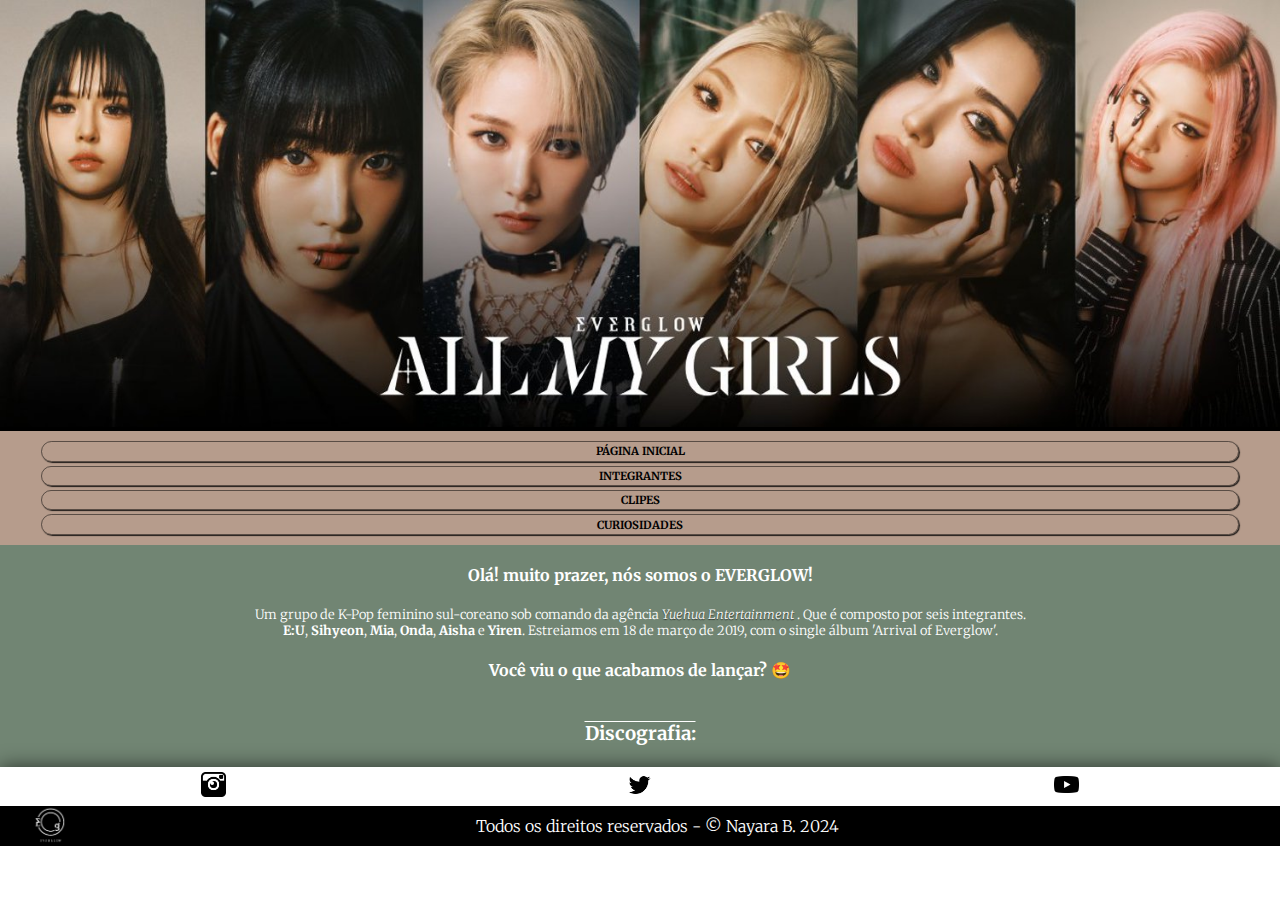
==== clipes.html @ 36300e21 "Initial commit" ====
<!DOCTYPE html>
<html lang="pt-br">
  <head>
    <meta charset="UTF-8" />
    <meta name="viewport" content="width=device-width, initial-scale=1.0" />
    <title>Everglow | Clipes</title>
    <link rel="preconnect" href="https://fonts.googleapis.com" />
    <link rel="preconnect" href="https://fonts.gstatic.com" crossorigin />
    <link
      href="https://fonts.googleapis.com/css2?family=Merriweather:wght@300;400;700&display=swap"
      rel="stylesheet"
    />
    <link rel="stylesheet" href="css/style.css" />
  </head>
  <body>
    <header class="cabecalho">
      <img class="banner_principal" src="imagens/everglow-capa.jpeg" alt="" />
      <nav class="nav">
        <ul class="nav_lista">
          <li class="nav_item">
            <a class="nav_txt" href="index.html">página inicial</a>
          </li>
          <li class="nav_item">
            <a class="nav_txt" href="integrantes.html">integrantes</a>
          </li>
          <li class="nav_item">
            <a class="nav_txt ativo" href="clipes.html">clipes</a>
          </li>
          <li class="nav_item">
            <a class="nav_txt" href="curiosidades.html">curiosidades</a>
          </li>
        </ul>
      </nav>
    </header>

    <main class="container">
      <section class="apresentacao">
        <h1 class="titulo">Olá! muito prazer, nós somos o EVERGLOW!</h1>
        <p class="texto">
          Um grupo de K-Pop feminino sul-coreano sob comando da agência
          <a
            class="link"
            href="https://pt.wikipedia.org/wiki/Yuehua_Entertainment"
            target="_blank"
            >Yuehua Entertainment</a
          >
          . Que é composto por seis integrantes. <br />
          <abbr title="Park Jiwon">E:U</abbr>,
          <abbr title="Kim Sihyeon">Sihyeon</abbr>,
          <abbr title="Han Eunji">Mia</abbr>,
          <abbr title="Jo Serim">Onda</abbr>,
          <abbr title="Heo Yoorim">Aisha</abbr> e
          <abbr title="Wang Yiren">Yiren</abbr>. Estreiamos em 18 de março de
          2019, com o single álbum 'Arrival of Everglow'.
          <!-- E:U, Sihyeon, Mia, Onda, Aisha e Yiren. -->
        </p>
        <h2 class="titulo">Você viu o que acabamos de lançar? 🤩</h2>
      </section>

      <h3 class="texto_secundario">Discografia:</h3>
    </main>

    <div class="redes-sociais">
      <a target="_blank" href="https://www.instagram.com/official_everglow/">
        <img src="imagens/icon-instagram.png" alt="" />
      </a>

      <a target="_blank" href="https://twitter.com/EVERGLOW_STAFF">
        <img src="imagens/icon-twitter.png" alt="" />
      </a>

      <a
        target="_blank"
        href="https://www.youtube.com/channel/UCVXzBnzP5i5W-3snrxu8kfg"
      >
        <img src="imagens/icon-youtube.png" alt="" />
      </a>
    </div>

    <footer class="rodape">
      <a href="index.html">
        <img
          class="logo-rodape"
          width="35px"
          src="imagens/logo-transp.png"
          alt=""
        />
      </a>
      <p class="texto-rodape">
        Todos os direitos reservados - &copy Nayara B. 2024
      </p>
    </footer>
  </body>
</html>
---- css/style.css ----
@import url("integrantes.css");
@import url("clipes.css");
@import url("curiosidaes.css");

:root {
  /* CORES */
  --verde: #617763e5;
  --verde-escuro: #617763;
  --creme: #b69c8c;
  --creme-claro: #f3dfcc;
  --branco: #fff;
  --preto: #000;

  --sombra: ;

  /* FONTE */
  --fonte-principal: "Merriweather", serif;
}

* {
  margin: 0;
  padding: 0;
  box-sizing: border-box;
}

::-webkit-scrollbar {
  width: 0;
  height: 0;
}

body {
  font-family: var(--fonte-principal);
  color: var(--branco);
  font-size: 16px;
  font-weight: 300;
}

/* header -> imagem e menu*/
.cabecalho {
  background-color: var(--preto);
}

/* imagem banner*/
.banner_principal {
  background-repeat: no-repeat;
  width: 100vw;
}

/* nav -> toda a seção do menu*/
.nav {
  background-color: var(--creme);
  padding: 0.4em;
}

/* ul -> cria a lista*/
.nav_lista {
  font-size: 0.7rem;
  list-style-type: none;
}

/* li -> items do menu*/
.nav_item {
  border: 1px solid rgba(0, 0, 0, 0.504);
  border-radius: 20px;
  box-shadow: 1px 1px 1px 0px rgba(0, 0, 0, 0.825);
  text-align: center;
  padding: 0.2em;
  margin: 4px 35px;
}

/* <a> links que estão dentro do item <li>*/
.nav_txt {
  width: 100%;
  color: var(--preto);
  text-decoration: none;
  text-transform: uppercase;
  font-weight: 700;
}

.ativo:visited {
  color: white;
}

/* main -> todo corpo da página*/
.container {
  background-color: var(--verde);
  /*
  box-shadow: inset 0px 4px 20px 0px rgba(0, 0, 0, 0.331);
  */
}

/* títulos de maiores destaques, como h1 e h2*/
.titulo {
  color: var(--branco);
  text-align: center;
  padding: 1.2em;
  font-size: 1em;
  font-weight: 700;
}

/* parágrafos comuns*/
.texto {
  color: var(--branco);
  text-align: center;
  padding: 0.2em 1em;
  font-size: 0.8em;
  font-weight: 300;
}

/* h3 com overline*/
.texto_secundario {
  color: var(--branco);
  text-align: center;
  text-decoration: overline;
  padding: 1.2em;
}

/* links de informação que levam a páginas externas*/
.link {
  color: var(--branco);
  text-decoration: none;
  text-shadow: 0px 1px 1px rgba(0, 0, 0, 0.645);
  font-style: italic;
}

/* LEGENDAS DAS ABREVIAÇÕES DOS NOMES */
abbr {
  text-decoration: none;
  font-weight: bold;
}

/* div que guarda o video*/
.video {
  padding: 0 1em;
  display: flex;
  align-items: center;
  justify-content: center;
}

/* video do YouTube*/
.video_slay {
}

.players-spotify {
  margin: auto;
  width: 80vw;
  padding-bottom: 2rem;
}

.player {
  box-shadow: 0px 0px 20px 0px rgba(202, 202, 202, 0.46);
}

.titulo-album {
  font-size: 0.7rem;
  padding-top: 1.5rem;
  padding-bottom: 0.5rem;
  text-align: center;
}

.redes-sociais {
  background-color: var(--creme-menu);
  display: flex;
  justify-content: space-around;
  box-shadow: 0px 0px 20px 0px rgba(0, 0, 0, 0.618);
}

.redes-sociais > a {
  text-decoration: none;
}

.redes-sociais > a > img {
  width: 35px;
  height: 35px;
  padding: 5px;
}

.rodape {
  padding: 0 2rem;
  display: flex;
  background-color: black;
  height: 40px;
}

.texto-rodape {
  margin: 0 auto;
  text-align: center;
  display: flex;
  align-items: center;
}

/*---------- INTEGRANTES ----------------------------------------------------*/

.content {
  background-color: #617763;
  border: 1px solid rgb(140, 140, 140);
  border-radius: 6px;
  box-shadow: 2px 11px 20px 0px rgba(0, 0, 0, 0.482);
}

.foto1 {
  margin: 5%;
  padding: 4%;
  width: 90vw;
  border-radius: 6%;
}

.texto-descricao {
  text-align: center;
  padding: 0 1rem 1rem 1rem;
  font-size: 0.9rem;
}

.foto2 {
  display: none;
}
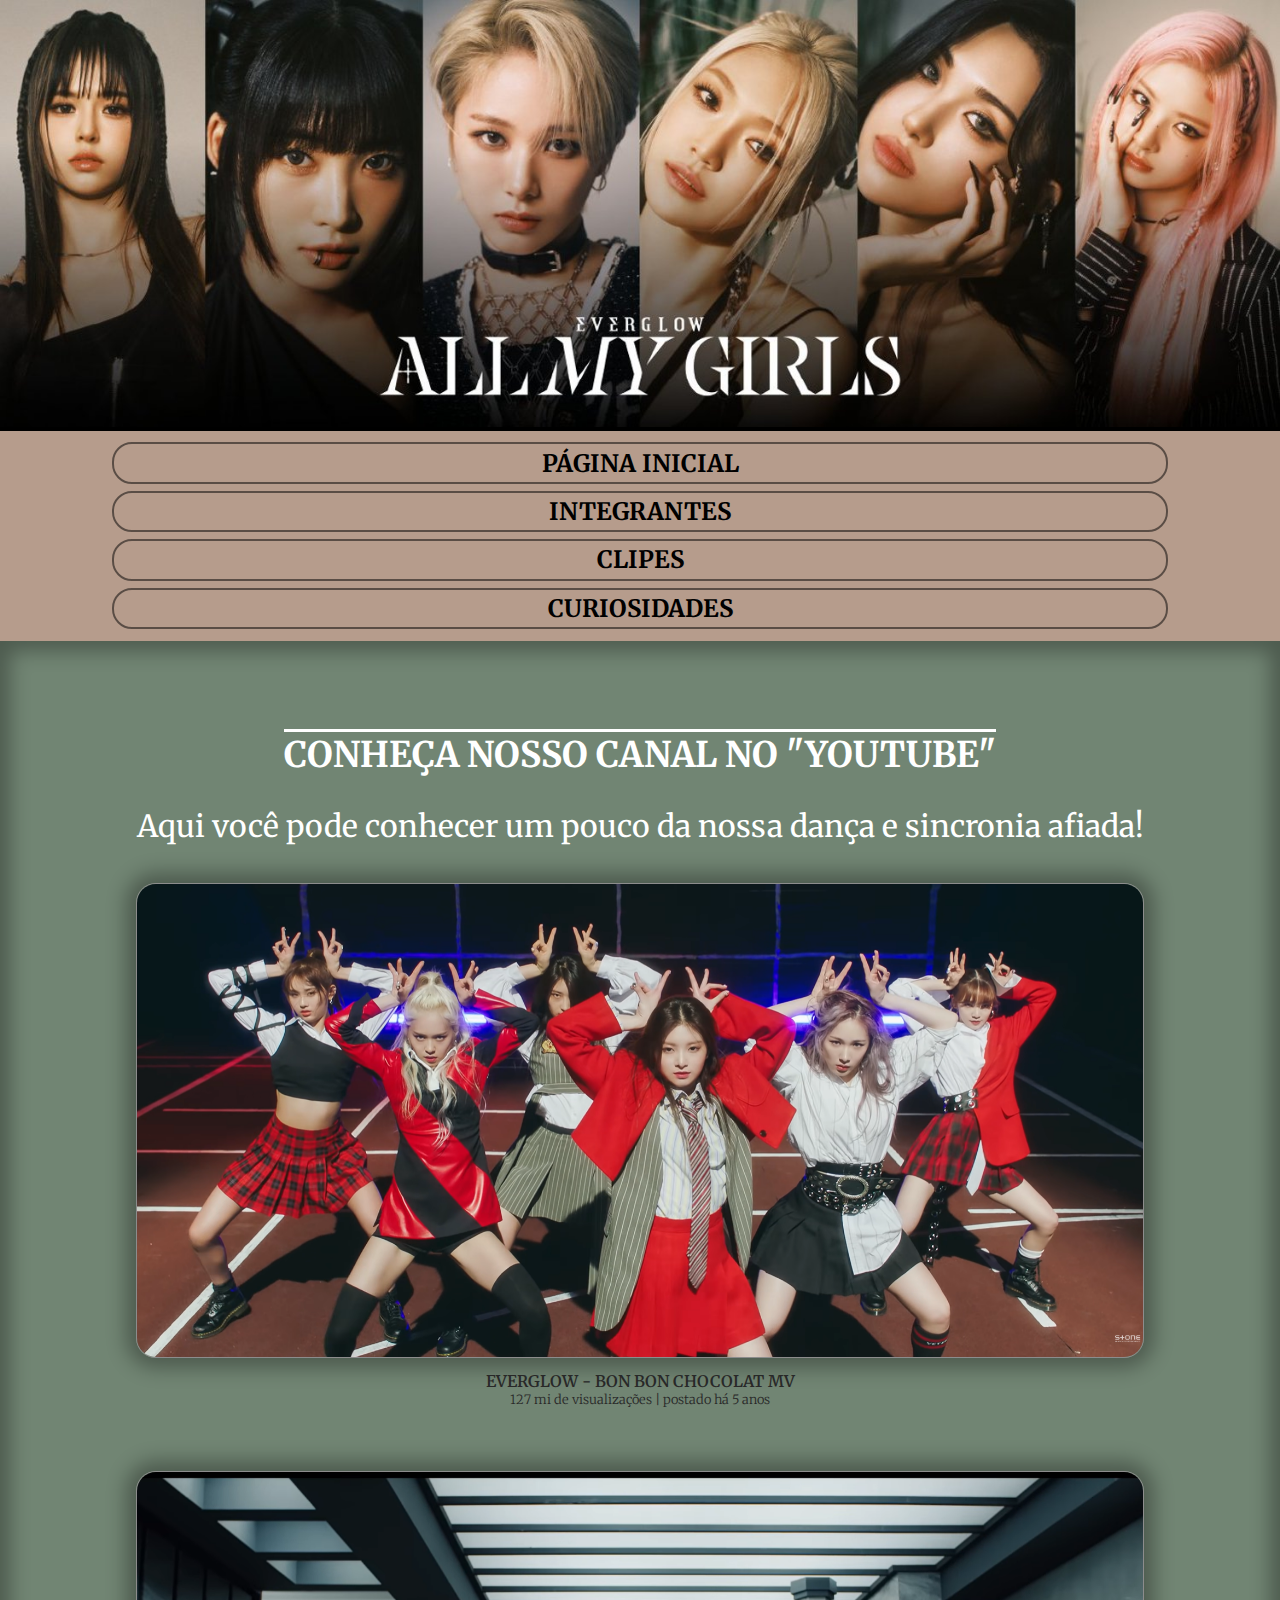
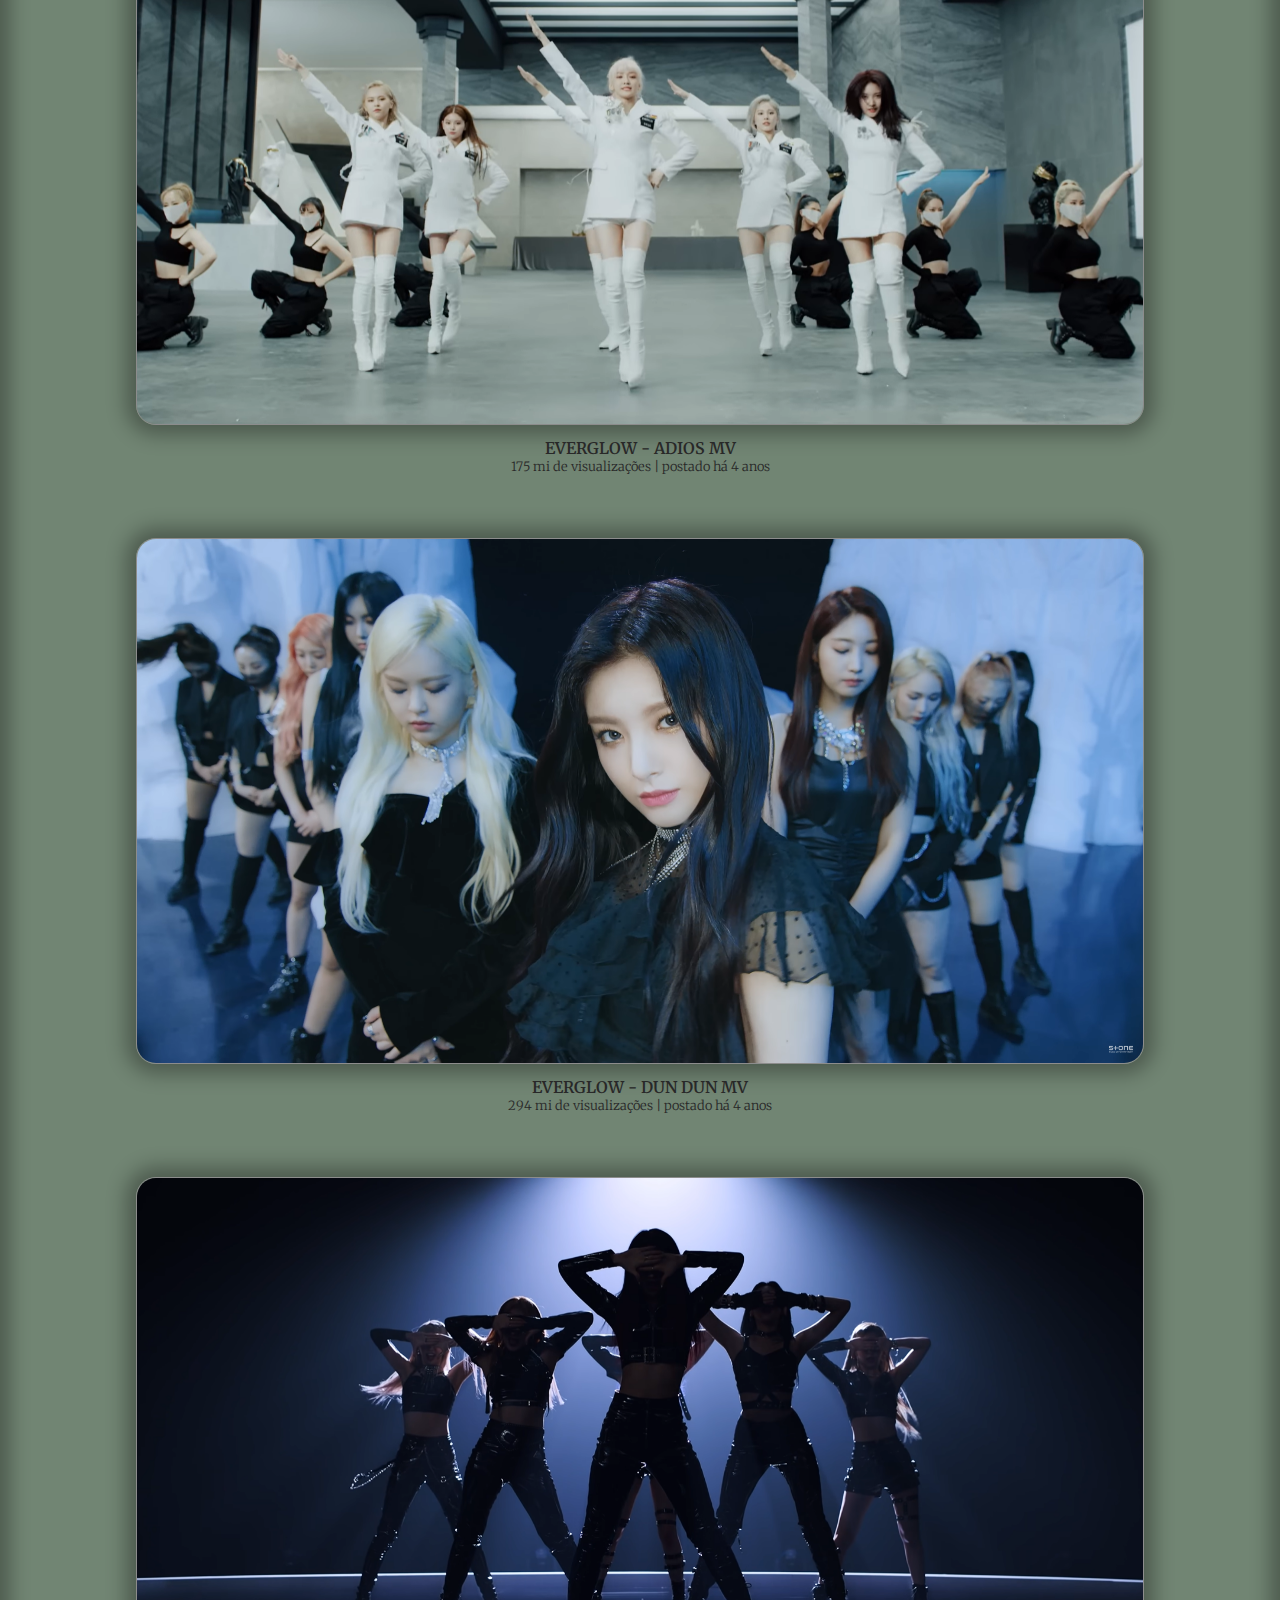
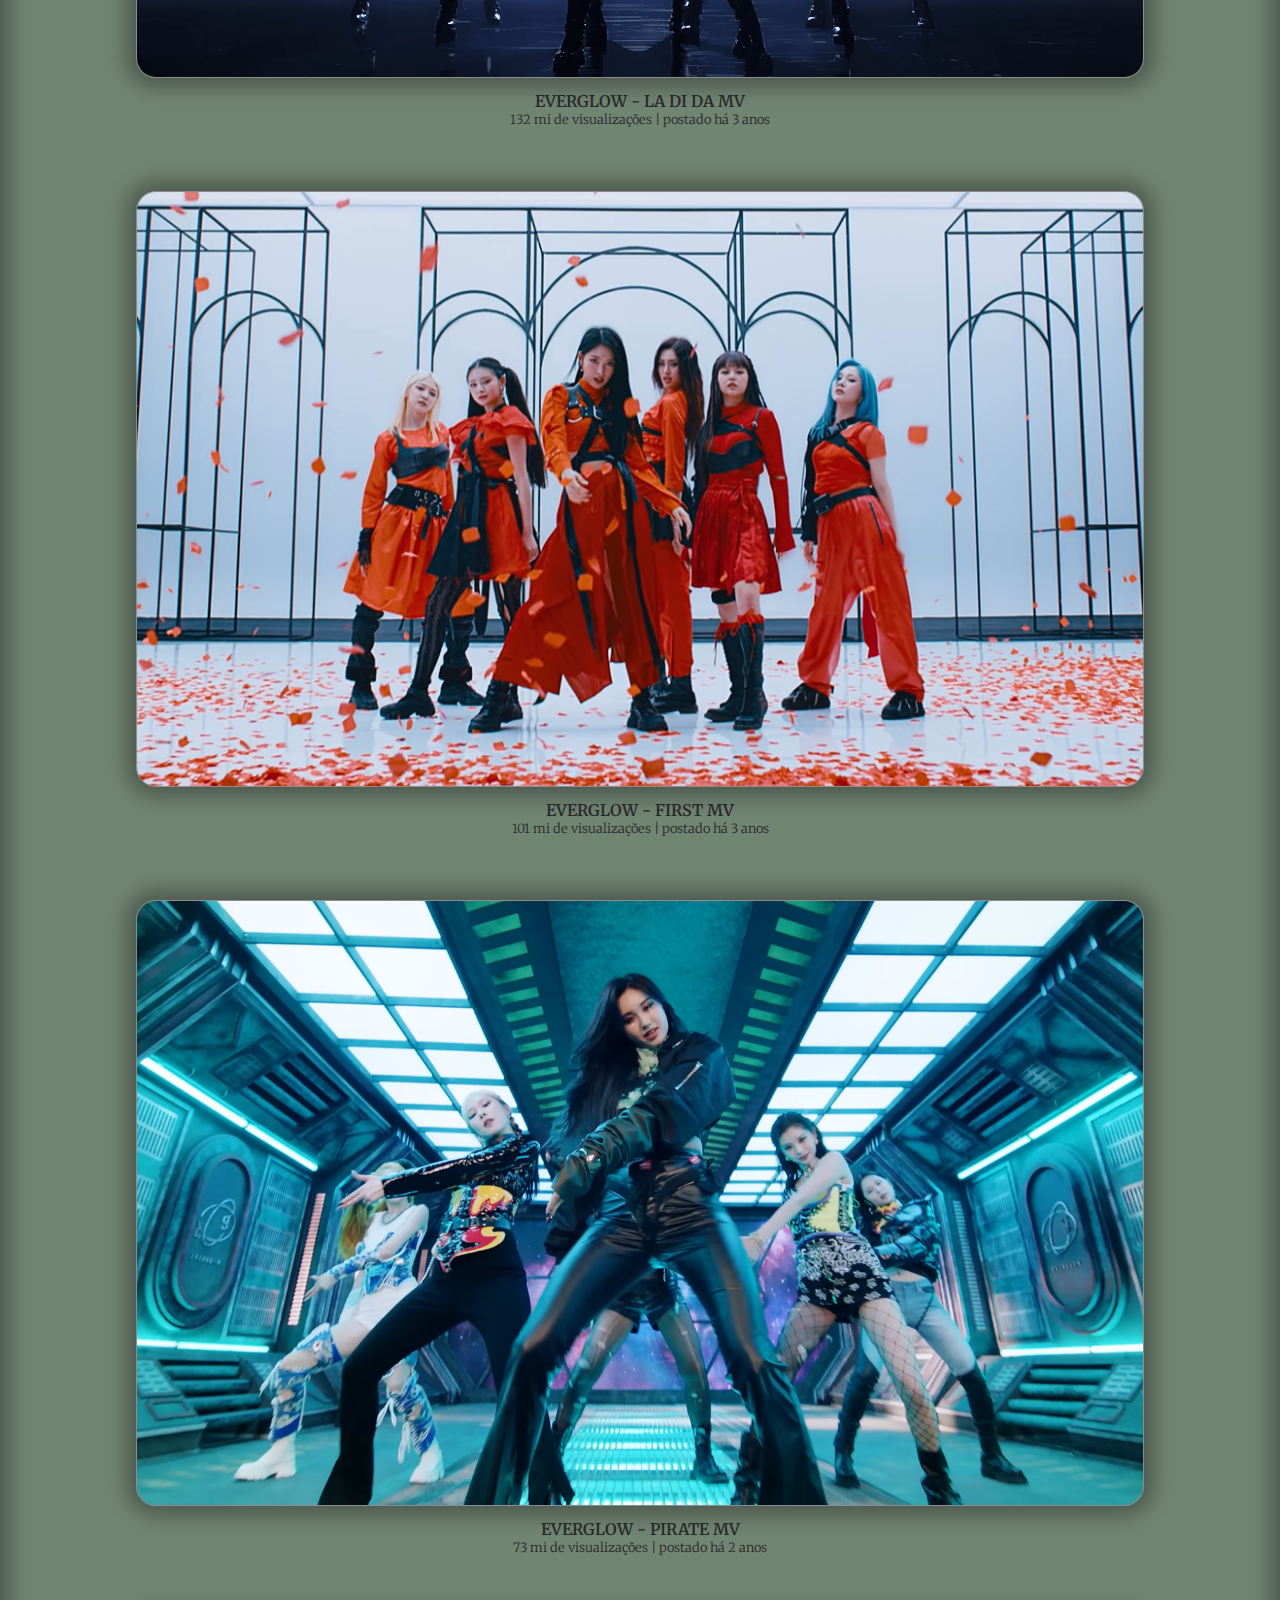
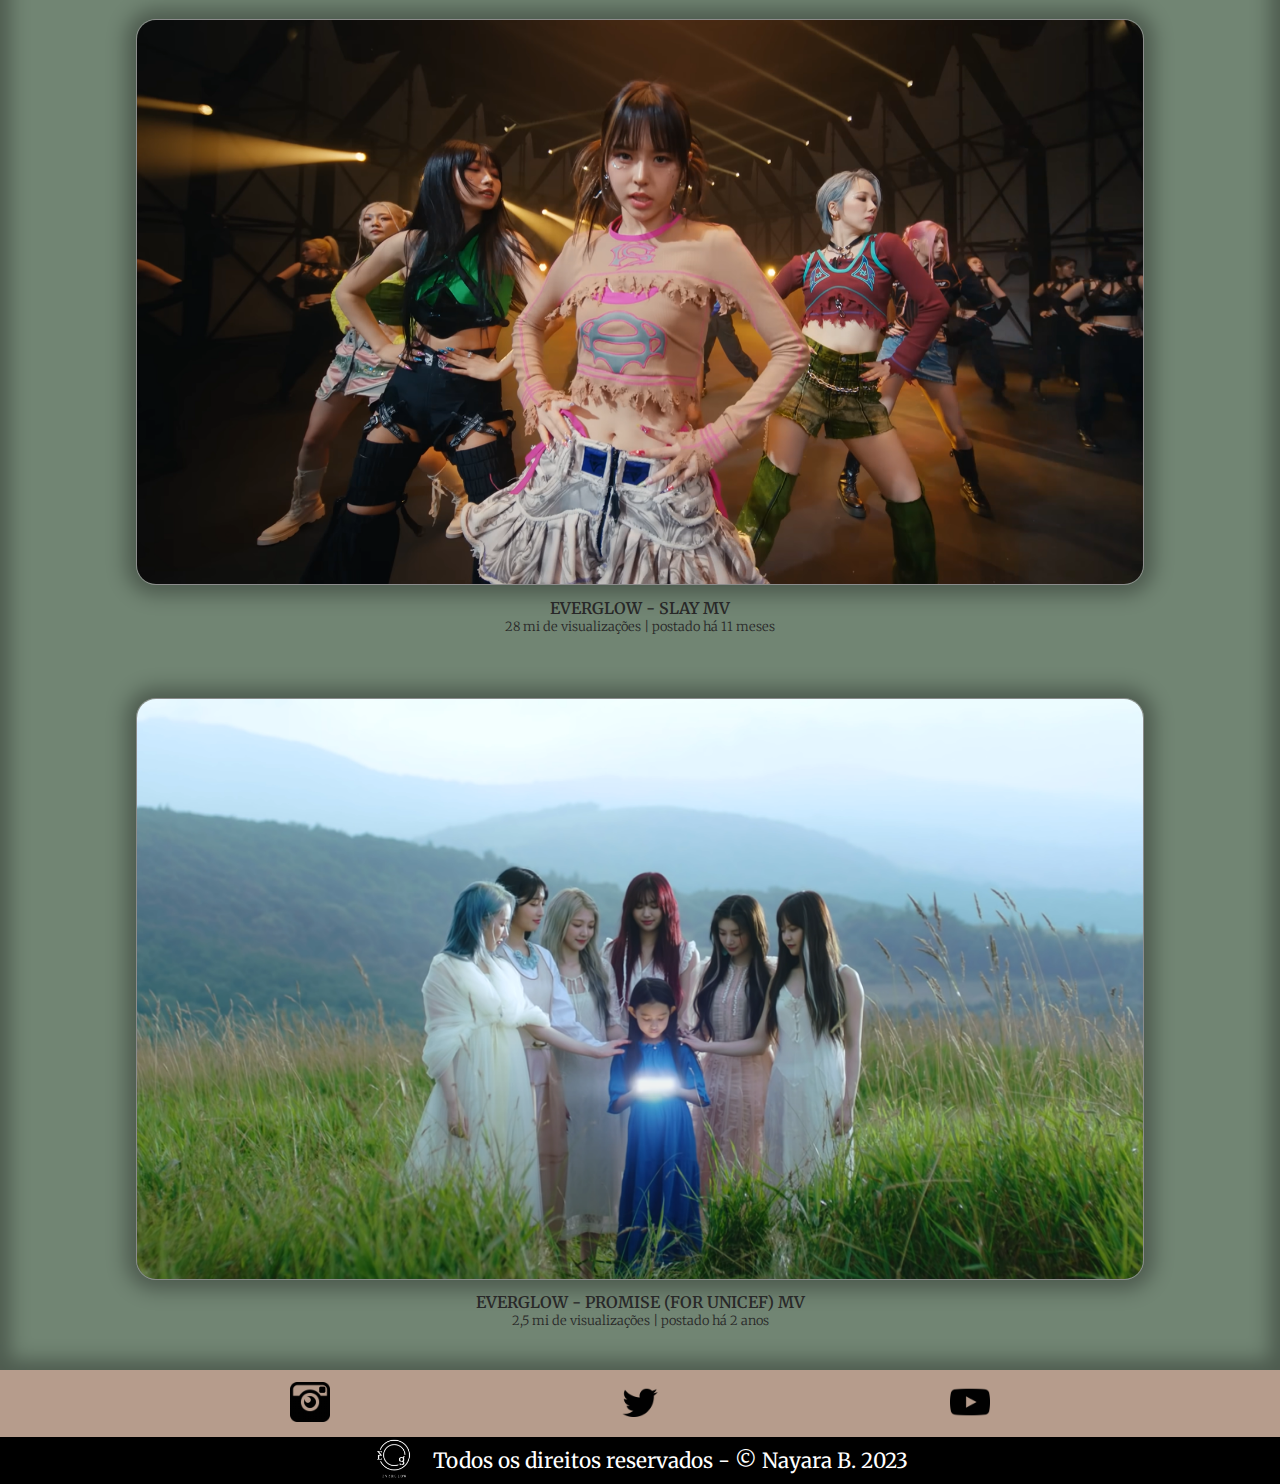
==== commit 02edc58e: "finalizando o mobile" ====
--- a/clipes.html
+++ b/clipes.html
@@ -33,33 +33,145 @@
       </nav>
     </header>
 
+    <!-- conteudo central -->
     <main class="container">
-      <section class="apresentacao">
-        <h1 class="titulo">Olá! muito prazer, nós somos o EVERGLOW!</h1>
-        <p class="texto">
-          Um grupo de K-Pop feminino sul-coreano sob comando da agência
-          <a
-            class="link"
-            href="https://pt.wikipedia.org/wiki/Yuehua_Entertainment"
-            target="_blank"
-            >Yuehua Entertainment</a
-          >
-          . Que é composto por seis integrantes. <br />
-          <abbr title="Park Jiwon">E:U</abbr>,
-          <abbr title="Kim Sihyeon">Sihyeon</abbr>,
-          <abbr title="Han Eunji">Mia</abbr>,
-          <abbr title="Jo Serim">Onda</abbr>,
-          <abbr title="Heo Yoorim">Aisha</abbr> e
-          <abbr title="Wang Yiren">Yiren</abbr>. Estreiamos em 18 de março de
-          2019, com o single álbum 'Arrival of Everglow'.
-          <!-- E:U, Sihyeon, Mia, Onda, Aisha e Yiren. -->
+      <h3 class="texto_secundario">
+        Conheça nosso canal no
+        <a
+          class="canal__yt"
+          href="https://www.youtube.com/@EVERGLOWOFFICIAL"
+          target="_blank"
+          >"YouTube"</a
+        >
+      </h3>
+      <p class="texto">
+        Aqui você pode conhecer um pouco da nossa dança e sincronia afiada!
+      </p>
+
+      <!-- mv bbc -->
+      <a
+        class="link__mv"
+        href="https://youtu.be/HvGql8HwOIM?si=EMju6TYsZxVNyyd_"
+        target="_blank"
+      >
+        <img
+          class="imagem__mv"
+          src="imagens/capa-bbc.png"
+          alt="Capa do MV de bon bon chocolat"
+        />
+        <p class="descricao__mv">Everglow - Bon Bon Chocolat MV</p>
+        <p class="descricao__yt">127 mi de visualizações | postado há 5 anos</p>
+      </a>
+
+      <!-- mv adios -->
+      <a
+        class="link__mv"
+        href="https://youtu.be/4gX_p1VkgA4?si=_KbMTcQamqckwQCg"
+        target="_blank"
+      >
+        <img
+          class="imagem__mv"
+          src="imagens/capa-adios.png"
+          alt="Capa do MV de adios"
+        />
+        <p class="descricao__mv">Everglow - Adios MV</p>
+        <p class="descricao__yt">175 mi de visualizações | postado há 4 anos</p>
+      </a>
+
+      <!-- mv dun dun -->
+      <a
+        class="link__mv"
+        href="https://youtu.be/NoYKBAajoyo?si=NXO2U9lb4D_kOaXo"
+        target="_blank"
+      >
+        <img
+          class="imagem__mv"
+          src="imagens/capa-dundun.png"
+          alt="Capa do MV de dun dun"
+        />
+        <p class="descricao__mv">Everglow - Dun Dun MV</p>
+        <p class="descricao__yt">294 mi de visualizações | postado há 4 anos</p>
+      </a>
+
+      <!-- mv ladida -->
+      <a
+        class="link__mv"
+        href="https://youtu.be/jeI992mvlEY?si=ykyD3bJ3rcIx4mhq"
+        target="_blank"
+      >
+        <img
+          class="imagem__mv"
+          src="imagens/capa-ladida.png"
+          alt="Capa do MV de la di da"
+        />
+        <p class="descricao__mv">Everglow - La Di Da MV</p>
+        <p class="descricao__yt">132 mi de visualizações | postado há 3 anos</p>
+      </a>
+
+      <!-- mv first -->
+      <a
+        class="link__mv"
+        href="https://youtu.be/Z3RA7bi5FUM?si=DhDa7ysACEfbba8r"
+        target="_blank"
+      >
+        <img
+          class="imagem__mv"
+          src="imagens/capa-first.png"
+          alt="Capa do MV de first"
+        />
+        <p class="descricao__mv">Everglow - First MV</p>
+        <p class="descricao__yt">101 mi de visualizações | postado há 3 anos</p>
+      </a>
+
+      <!-- mv pirate -->
+      <a
+        class="link__mv"
+        href="https://youtu.be/-2X-pL06628?si=Wv-k9pkupb7aEYY0"
+        target="_blank"
+      >
+        <img
+          class="imagem__mv"
+          src="imagens/capa-pirate.png"
+          alt="Capa do MV de pirate"
+        />
+        <p class="descricao__mv">Everglow - Pirate MV</p>
+        <p class="descricao__yt">73 mi de visualizações | postado há 2 anos</p>
+      </a>
+
+      <!-- mv slay -->
+      <a
+        class="link__mv"
+        href="https://youtu.be/jI5p2ePoVcc?si=WiNCjdZueYINTqAz"
+        target="_blank"
+      >
+        <img
+          class="imagem__mv"
+          src="imagens/capa-slay.png"
+          alt="Capa do MV de slay"
+        />
+        <p class="descricao__mv">Everglow - Slay MV</p>
+        <p class="descricao__yt">
+          28 mi de visualizações | postado há 11 meses
         </p>
-        <h2 class="titulo">Você viu o que acabamos de lançar? 🤩</h2>
-      </section>
-
-      <h3 class="texto_secundario">Discografia:</h3>
+      </a>
+
+      <!-- mv promise -->
+      <a
+        class="link__mv"
+        href="https://youtu.be/JZmBo1EQnlE?si=TRDIRHIvyWn8tH2R"
+        target="_blank"
+      >
+        <img
+          class="imagem__mv"
+          src="imagens/capa-promise.png"
+          alt="Capa do MV de promise"
+        />
+        <p class="descricao__mv">Everglow - Promise (For UNICEF) MV</p>
+        <p class="descricao__yt">2,5 mi de visualizações | postado há 2 anos</p>
+      </a>
     </main>
 
+    <!-- redes sociais  -->
     <div class="redes-sociais">
       <a target="_blank" href="https://www.instagram.com/official_everglow/">
         <img src="imagens/icon-instagram.png" alt="" />
@@ -79,15 +191,10 @@
 
     <footer class="rodape">
       <a href="index.html">
-        <img
-          class="logo-rodape"
-          width="35px"
-          src="imagens/logo-transp.png"
-          alt=""
-        />
+        <img class="logo-rodape" src="imagens/logo-transp.png" alt="" />
       </a>
       <p class="texto-rodape">
-        Todos os direitos reservados - &copy Nayara B. 2024
+        Todos os direitos reservados - &copy Nayara B. 2023
       </p>
     </footer>
   </body>
--- a/css/style.css
+++ b/css/style.css
@@ -1,6 +1,6 @@
 @import url("integrantes.css");
 @import url("clipes.css");
-@import url("curiosidaes.css");
+@import url("curiosidades.css");
 
 :root {
   /* CORES */
@@ -10,8 +10,9 @@
   --creme-claro: #f3dfcc;
   --branco: #fff;
   --preto: #000;
-
-  --sombra: ;
+  --cinza: rgb(40, 40, 40);
+
+  --sombra-preto-transparente: rgba(0, 0, 0, 0.321);
 
   /* FONTE */
   --fonte-principal: "Merriweather", serif;
@@ -29,10 +30,11 @@
 }
 
 body {
+  background-color: var(--verde);
   font-family: var(--fonte-principal);
-  color: var(--branco);
-  font-size: 16px;
-  font-weight: 300;
+  /* color: var(--branco); */
+  /* font-size: 16px; */
+  /* font-weight: 300; */
 }
 
 /* header -> imagem e menu*/
@@ -49,27 +51,27 @@
 /* nav -> toda a seção do menu*/
 .nav {
   background-color: var(--creme);
-  padding: 0.4em;
+  padding: 0.2rem 1rem;
 }
 
 /* ul -> cria a lista*/
 .nav_lista {
-  font-size: 0.7rem;
+  font-size: 1.2rem;
   list-style-type: none;
 }
 
-/* li -> items do menu*/
+/* li -> itens do menu*/
 .nav_item {
-  border: 1px solid rgba(0, 0, 0, 0.504);
+  border: 2px solid rgba(0, 0, 0, 0.504);
   border-radius: 20px;
-  box-shadow: 1px 1px 1px 0px rgba(0, 0, 0, 0.825);
-  text-align: center;
-  padding: 0.2em;
-  margin: 4px 35px;
+  text-align: center;
+  padding: 0.2rem;
+  margin: 7px auto;
 }
 
 /* <a> links que estão dentro do item <li>*/
 .nav_txt {
+  display: block;
   width: 100%;
   color: var(--preto);
   text-decoration: none;
@@ -83,18 +85,16 @@
 
 /* main -> todo corpo da página*/
 .container {
-  background-color: var(--verde);
-  /*
-  box-shadow: inset 0px 4px 20px 0px rgba(0, 0, 0, 0.331);
-  */
+  /* background-color: var(--verde); */
+  box-shadow: inset 0px 0px 20px 10px var(--sombra-preto-transparente);
 }
 
 /* títulos de maiores destaques, como h1 e h2*/
 .titulo {
   color: var(--branco);
   text-align: center;
-  padding: 1.2em;
-  font-size: 1em;
+  padding: 1rem;
+  font-size: 1.8rem;
   font-weight: 700;
 }
 
@@ -102,9 +102,8 @@
 .texto {
   color: var(--branco);
   text-align: center;
-  padding: 0.2em 1em;
-  font-size: 0.8em;
-  font-weight: 300;
+  padding: 0.2rem 1rem;
+  font-size: 1.1rem;
 }
 
 /* h3 com overline*/
@@ -112,7 +111,9 @@
   color: var(--branco);
   text-align: center;
   text-decoration: overline;
-  padding: 1.2em;
+  padding: 2em 0 1em 0;
+  font-size: 1.5em;
+  text-transform: uppercase;
 }
 
 /* links de informação que levam a páginas externas*/
@@ -137,80 +138,110 @@
   justify-content: center;
 }
 
-/* video do YouTube*/
-.video_slay {
-}
-
 .players-spotify {
   margin: auto;
-  width: 80vw;
-  padding-bottom: 2rem;
+  width: 90vw;
+  padding-bottom: 3rem;
 }
 
 .player {
   box-shadow: 0px 0px 20px 0px rgba(202, 202, 202, 0.46);
+  margin-bottom: 2rem;
 }
 
 .titulo-album {
+  color: var(--branco);
+  font-size: 1em;
+  margin: 1.5em 0 0.5em 0;
+  text-align: center;
+}
+
+/* faixa de submenu rodapé */
+.redes-sociais {
+  background-color: var(--creme);
+  display: flex;
+  justify-content: space-evenly;
+}
+
+.redes-sociais > a {
+  text-decoration: none;
+}
+
+.redes-sociais > a > img {
+  width: 90%;
+  margin: 0.5rem;
+}
+
+.rodape {
+  background-color: black;
+  display: flex;
+  justify-content: center;
+  align-items: center;
+  gap: 20px;
+}
+
+.texto-rodape {
+  color: var(--branco);
   font-size: 0.7rem;
-  padding-top: 1.5rem;
-  padding-bottom: 0.5rem;
-  text-align: center;
-}
-
-.redes-sociais {
-  background-color: var(--creme-menu);
-  display: flex;
-  justify-content: space-around;
-  box-shadow: 0px 0px 20px 0px rgba(0, 0, 0, 0.618);
-}
-
-.redes-sociais > a {
-  text-decoration: none;
-}
-
-.redes-sociais > a > img {
-  width: 35px;
-  height: 35px;
-  padding: 5px;
-}
-
-.rodape {
-  padding: 0 2rem;
-  display: flex;
-  background-color: black;
-  height: 40px;
-}
-
-.texto-rodape {
-  margin: 0 auto;
-  text-align: center;
-  display: flex;
-  align-items: center;
-}
-
-/*---------- INTEGRANTES ----------------------------------------------------*/
-
-.content {
-  background-color: #617763;
-  border: 1px solid rgb(140, 140, 140);
-  border-radius: 6px;
-  box-shadow: 2px 11px 20px 0px rgba(0, 0, 0, 0.482);
-}
-
-.foto1 {
-  margin: 5%;
-  padding: 4%;
-  width: 90vw;
-  border-radius: 6%;
-}
-
-.texto-descricao {
-  text-align: center;
-  padding: 0 1rem 1rem 1rem;
-  font-size: 0.9rem;
-}
-
-.foto2 {
-  display: none;
-}
+}
+
+.logo-rodape,
+a {
+  width: 40px;
+}
+
+/* telas médias como tablets */
+@media screen and (min-width: 576px) {
+  .nav {
+    padding: 0.3em 7em;
+  }
+
+  .nav_lista {
+    font-size: 1.5em;
+  }
+
+  .titulo {
+    padding: 1.2em;
+    font-size: 2.2em;
+  }
+
+  .texto {
+    padding: 0.2em 2em;
+    font-size: 1.9em;
+  }
+
+  /* h3 com overline*/
+  .texto_secundario {
+    padding: 2.3em 0 0.7em 0;
+    font-size: 2.2em;
+  }
+
+  .titulo-album {
+    font-size: 1.7em;
+  }
+
+  .redes-sociais > a > img {
+    width: 100%;
+    margin: 0.7em 0;
+  }
+
+  .texto-rodape {
+    font-size: 1.3em;
+  }
+
+  .logo-rodape > a {
+    width: 40%;
+  }
+}
+
+/* telas grandes como monitores desktop */
+@media screen and (min-width: 768px) {
+}
+
+/* telas grandes como monitores ultra  */
+@media screen and (min-width: 992px) {
+}
+
+/* telas gigantes como as TV's */
+@media screen and (min-width: 1200px) {
+}
